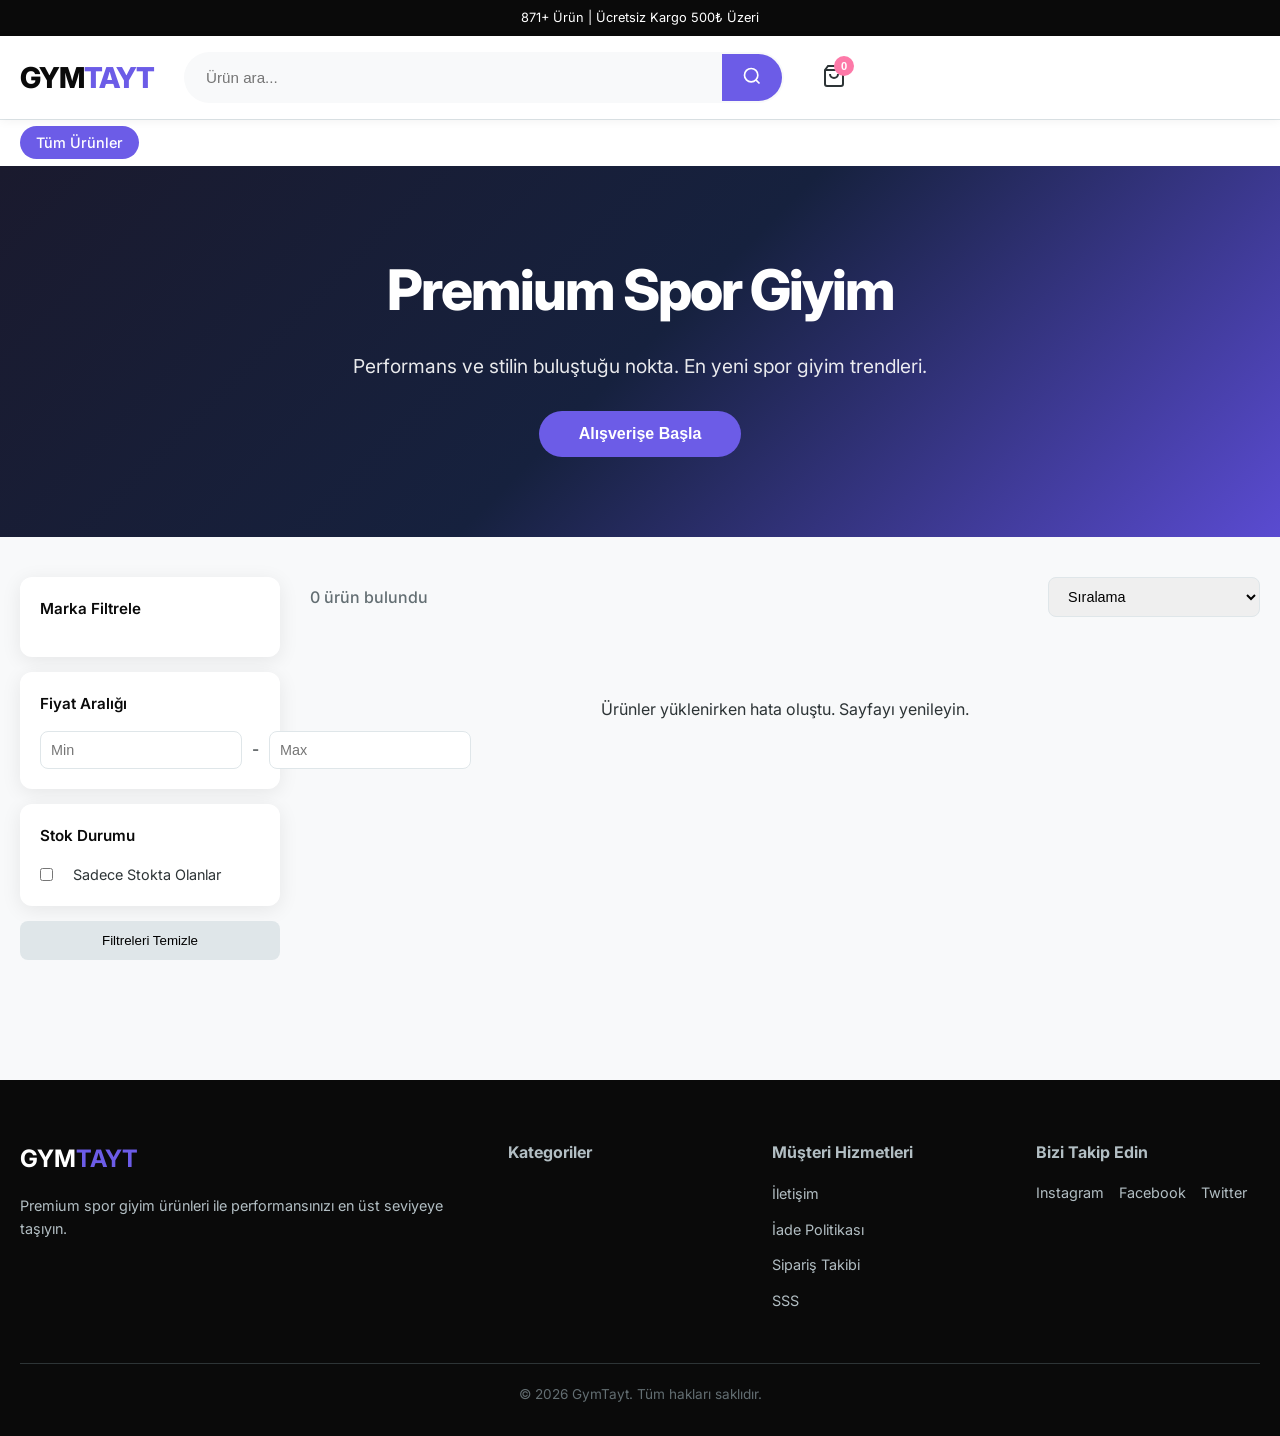
==== index.html @ e07b1fa8 "Initial commit - e-ticaret sitesi" ====
<!DOCTYPE html>
<html lang="tr">
<head>
    <meta charset="UTF-8">
    <meta name="viewport" content="width=device-width, initial-scale=1.0">
    <title>GymTayt - Spor Giyim Mağazası</title>
    <link rel="stylesheet" href="css/style.css">
    <link rel="preconnect" href="https://fonts.googleapis.com">
    <link href="https://fonts.googleapis.com/css2?family=Inter:wght@300;400;500;600;700;800&display=swap" rel="stylesheet">
</head>
<body>
    <header id="header">
        <div class="header-top">
            <div class="container">
                <span>871+ Ürün | Ücretsiz Kargo 500₺ Üzeri</span>
            </div>
        </div>
        <div class="header-main">
            <div class="container header-content">
                <div class="logo">
                    <a href="#" onclick="showHome(); return false;">GYM<span>TAYT</span></a>
                </div>
                <div class="search-bar">
                    <input type="text" id="searchInput" placeholder="Ürün ara..." oninput="handleSearch(this.value)">
                    <button onclick="handleSearch(document.getElementById('searchInput').value)">
                        <svg width="20" height="20" viewBox="0 0 24 24" fill="none" stroke="currentColor" stroke-width="2"><circle cx="11" cy="11" r="8"/><path d="m21 21-4.35-4.35"/></svg>
                    </button>
                </div>
                <div class="header-actions">
                    <button class="action-btn" onclick="toggleCart()">
                        <svg width="24" height="24" viewBox="0 0 24 24" fill="none" stroke="currentColor" stroke-width="2"><path d="M6 2L3 6v14a2 2 0 002 2h14a2 2 0 002-2V6l-3-4z"/><line x1="3" y1="6" x2="21" y2="6"/><path d="M16 10a4 4 0 01-8 0"/></svg>
                        <span class="cart-count" id="cartCount">0</span>
                    </button>
                </div>
            </div>
        </div>
        <nav class="main-nav">
            <div class="container">
                <ul id="categoryNav">
                    <li class="active"><a href="#" onclick="filterByCategory('all'); return false;">Tüm Ürünler</a></li>
                </ul>
            </div>
        </nav>
    </header>

    <main id="mainContent">
        <section class="hero" id="heroSection">
            <div class="container">
                <div class="hero-content">
                    <h1>Premium Spor Giyim</h1>
                    <p>Performans ve stilin buluştuğu nokta. En yeni spor giyim trendleri.</p>
                    <button onclick="document.getElementById('productsSection').scrollIntoView({behavior:'smooth'})">Alışverişe Başla</button>
                </div>
            </div>
        </section>

        <section class="products-section" id="productsSection">
            <div class="container">
                <div class="products-layout">
                    <aside class="sidebar">
                        <div class="filter-group">
                            <h3>Marka Filtrele</h3>
                            <div id="brandFilters"></div>
                        </div>
                        <div class="filter-group">
                            <h3>Fiyat Aralığı</h3>
                            <div class="price-range">
                                <input type="number" id="minPrice" placeholder="Min" onchange="applyFilters()">
                                <span>-</span>
                                <input type="number" id="maxPrice" placeholder="Max" onchange="applyFilters()">
                            </div>
                        </div>
                        <div class="filter-group">
                            <h3>Stok Durumu</h3>
                            <label class="checkbox-label">
                                <input type="checkbox" id="inStockOnly" onchange="applyFilters()">
                                <span class="checkmark"></span>
                                Sadece Stokta Olanlar
                            </label>
                        </div>
                        <button class="clear-filters" onclick="clearFilters()">Filtreleri Temizle</button>
                    </aside>
                    <div class="products-area">
                        <div class="products-header">
                            <span id="productCountText">0 ürün bulundu</span>
                            <select id="sortSelect" onchange="applyFilters()">
                                <option value="default">Sıralama</option>
                                <option value="price-asc">Fiyat: Düşükten Yükseğe</option>
                                <option value="price-desc">Fiyat: Yüksekten Düşüğe</option>
                                <option value="name-asc">İsim: A-Z</option>
                                <option value="name-desc">İsim: Z-A</option>
                                <option value="discount">En Çok İndirim</option>
                            </select>
                        </div>
                        <div id="loadingSpinner" class="loading">
                            <div class="spinner"></div>
                            <p>Ürünler yükleniyor...</p>
                        </div>
                        <div id="productsGrid" class="products-grid"></div>
                    </div>
                </div>
            </div>
        </section>
    </main>

    <div id="productModal" class="modal">
        <div class="modal-content product-modal">
            <button class="close-modal" onclick="closeModal()">&times;</button>
            <div id="productDetail"></div>
        </div>
    </div>

    <div id="cartSidebar" class="cart-sidebar">
        <div class="cart-header">
            <h2>Sepetim</h2>
            <button onclick="toggleCart()">&times;</button>
        </div>
        <div id="cartItems" class="cart-items"></div>
        <div class="cart-footer">
            <div class="cart-total">
                <span>Toplam:</span>
                <span id="cartTotal">₺0.00</span>
            </div>
            <button class="checkout-btn" onclick="checkout()">Siparişi Tamamla</button>
        </div>
    </div>
    <div id="cartOverlay" class="cart-overlay" onclick="toggleCart()"></div>

    <footer>
        <div class="container">
            <div class="footer-content">
                <div class="footer-section">
                    <h3>GYM<span>TAYT</span></h3>
                    <p>Premium spor giyim ürünleri ile performansınızı en üst seviyeye taşıyın.</p>
                </div>
                <div class="footer-section">
                    <h4>Kategoriler</h4>
                    <ul id="footerCategories"></ul>
                </div>
                <div class="footer-section">
                    <h4>Müşteri Hizmetleri</h4>
                    <ul>
                        <li><a href="#">İletişim</a></li>
                        <li><a href="#">İade Politikası</a></li>
                        <li><a href="#">Sipariş Takibi</a></li>
                        <li><a href="#">SSS</a></li>
                    </ul>
                </div>
                <div class="footer-section">
                    <h4>Bizi Takip Edin</h4>
                    <div class="social-links">
                        <a href="#">Instagram</a>
                        <a href="#">Facebook</a>
                        <a href="#">Twitter</a>
                    </div>
                </div>
            </div>
            <div class="footer-bottom">
                <p>&copy; 2026 GymTayt. Tüm hakları saklıdır.</p>
            </div>
        </div>
    </footer>

    <script src="js/app.js"></script>
</body>
</html>
---- css/style.css ----
:root {
    --primary: #6c5ce7;
    --primary-dark: #5a4bd1;
    --secondary: #00cec9;
    --accent: #fd79a8;
    --dark: #0a0a0a;
    --dark-2: #1a1a2e;
    --dark-3: #16213e;
    --gray-1: #2d3436;
    --gray-2: #636e72;
    --gray-3: #b2bec3;
    --gray-4: #dfe6e9;
    --light: #f8f9fa;
    --white: #ffffff;
    --success: #00b894;
    --warning: #fdcb6e;
    --danger: #d63031;
    --radius: 12px;
    --radius-sm: 8px;
    --shadow: 0 4px 20px rgba(0,0,0,0.08);
    --shadow-lg: 0 10px 40px rgba(0,0,0,0.12);
    --transition: all 0.3s cubic-bezier(0.4, 0, 0.2, 1);
}

* { margin: 0; padding: 0; box-sizing: border-box; }

body {
    font-family: 'Inter', -apple-system, sans-serif;
    background: var(--light);
    color: var(--gray-1);
    line-height: 1.6;
}

.container {
    max-width: 1400px;
    margin: 0 auto;
    padding: 0 20px;
}

a { text-decoration: none; color: inherit; }

/* Header */
.header-top {
    background: var(--dark);
    color: var(--white);
    padding: 8px 0;
    font-size: 0.8rem;
    text-align: center;
}

.header-main {
    background: var(--white);
    padding: 16px 0;
    box-shadow: 0 2px 10px rgba(0,0,0,0.05);
    position: sticky;
    top: 0;
    z-index: 100;
}

.header-content {
    display: flex;
    align-items: center;
    gap: 30px;
}

.logo a {
    font-size: 1.8rem;
    font-weight: 800;
    color: var(--dark);
    letter-spacing: -1px;
}

.logo span { color: var(--primary); }

.search-bar {
    flex: 1;
    max-width: 600px;
    display: flex;
    background: var(--light);
    border-radius: 50px;
    overflow: hidden;
    border: 2px solid transparent;
    transition: var(--transition);
}

.search-bar:focus-within { border-color: var(--primary); }

.search-bar input {
    flex: 1;
    padding: 12px 20px;
    border: none;
    background: transparent;
    font-size: 0.95rem;
    outline: none;
}

.search-bar button {
    padding: 12px 20px;
    background: var(--primary);
    border: none;
    color: var(--white);
    cursor: pointer;
    transition: var(--transition);
}

.search-bar button:hover { background: var(--primary-dark); }

.header-actions { display: flex; align-items: center; gap: 15px; }

.action-btn {
    position: relative;
    background: none;
    border: none;
    cursor: pointer;
    padding: 8px;
    color: var(--gray-1);
    transition: var(--transition);
}

.action-btn:hover { color: var(--primary); }

.cart-count {
    position: absolute;
    top: 0;
    right: 0;
    background: var(--accent);
    color: var(--white);
    font-size: 0.7rem;
    font-weight: 700;
    width: 20px;
    height: 20px;
    border-radius: 50%;
    display: flex;
    align-items: center;
    justify-content: center;
}

.main-nav {
    background: var(--white);
    border-top: 1px solid var(--gray-4);
    padding: 0;
}

.main-nav ul {
    display: flex;
    gap: 5px;
    list-style: none;
    overflow-x: auto;
    padding: 10px 0;
}

.main-nav a {
    padding: 8px 16px;
    font-size: 0.9rem;
    font-weight: 500;
    color: var(--gray-2);
    border-radius: 50px;
    white-space: nowrap;
    transition: var(--transition);
}

.main-nav a:hover,
.main-nav li.active a {
    background: var(--primary);
    color: var(--white);
}

/* Hero */
.hero {
    background: linear-gradient(135deg, var(--dark-2) 0%, var(--dark-3) 50%, var(--primary-dark) 100%);
    padding: 80px 0;
    margin-bottom: 40px;
}

.hero-content {
    text-align: center;
    color: var(--white);
}

.hero h1 {
    font-size: 3.5rem;
    font-weight: 800;
    margin-bottom: 15px;
    letter-spacing: -2px;
}

.hero p {
    font-size: 1.2rem;
    opacity: 0.9;
    margin-bottom: 30px;
}

.hero button {
    padding: 14px 40px;
    background: var(--primary);
    color: var(--white);
    border: none;
    border-radius: 50px;
    font-size: 1rem;
    font-weight: 600;
    cursor: pointer;
    transition: var(--transition);
}

.hero button:hover {
    background: var(--white);
    color: var(--primary);
    transform: translateY(-2px);
}

/* Products Layout */
.products-layout {
    display: grid;
    grid-template-columns: 260px 1fr;
    gap: 30px;
    padding-bottom: 60px;
}

/* Sidebar */
.sidebar {
    position: sticky;
    top: 120px;
    height: fit-content;
}

.filter-group {
    background: var(--white);
    padding: 20px;
    border-radius: var(--radius);
    margin-bottom: 15px;
    box-shadow: var(--shadow);
}

.filter-group h3 {
    font-size: 0.95rem;
    font-weight: 600;
    margin-bottom: 15px;
    color: var(--dark);
}

.brand-filter {
    display: flex;
    align-items: center;
    gap: 10px;
    padding: 8px 0;
    cursor: pointer;
    font-size: 0.9rem;
}

.brand-filter input[type="checkbox"] {
    accent-color: var(--primary);
    width: 16px;
    height: 16px;
}

.price-range {
    display: flex;
    align-items: center;
    gap: 10px;
}

.price-range input {
    flex: 1;
    padding: 10px;
    border: 1px solid var(--gray-4);
    border-radius: var(--radius-sm);
    font-size: 0.9rem;
    outline: none;
}

.price-range input:focus { border-color: var(--primary); }

.checkbox-label {
    display: flex;
    align-items: center;
    gap: 10px;
    cursor: pointer;
    font-size: 0.9rem;
}

.clear-filters {
    width: 100%;
    padding: 12px;
    background: var(--gray-4);
    border: none;
    border-radius: var(--radius-sm);
    cursor: pointer;
    font-weight: 500;
    transition: var(--transition);
}

.clear-filters:hover {
    background: var(--danger);
    color: var(--white);
}

/* Products Area */
.products-header {
    display: flex;
    justify-content: space-between;
    align-items: center;
    margin-bottom: 20px;
}

.products-header span {
    font-weight: 500;
    color: var(--gray-2);
}

.products-header select {
    padding: 10px 15px;
    border: 1px solid var(--gray-4);
    border-radius: var(--radius-sm);
    font-size: 0.9rem;
    outline: none;
    cursor: pointer;
}

/* Products Grid */
.products-grid {
    display: grid;
    grid-template-columns: repeat(auto-fill, minmax(280px, 1fr));
    gap: 25px;
}

.product-card {
    background: var(--white);
    border-radius: var(--radius);
    overflow: hidden;
    box-shadow: var(--shadow);
    transition: var(--transition);
    cursor: pointer;
}

.product-card:hover {
    transform: translateY(-5px);
    box-shadow: var(--shadow-lg);
}

.product-image {
    position: relative;
    padding-top: 120%;
    overflow: hidden;
    background: var(--gray-4);
}

.product-image img {
    position: absolute;
    top: 0;
    left: 0;
    width: 100%;
    height: 100%;
    object-fit: cover;
    transition: var(--transition);
}

.product-card:hover .product-image img { transform: scale(1.05); }

.product-badge {
    position: absolute;
    top: 10px;
    left: 10px;
    padding: 5px 12px;
    border-radius: 50px;
    font-size: 0.75rem;
    font-weight: 600;
    color: var(--white);
    z-index: 2;
}

.badge-sale { background: var(--danger); }
.badge-new { background: var(--success); }
.badge-out { background: var(--gray-2); }

.product-info {
    padding: 15px;
}

.product-brand {
    font-size: 0.8rem;
    color: var(--primary);
    font-weight: 600;
    text-transform: uppercase;
    letter-spacing: 0.5px;
}

.product-name {
    font-size: 0.95rem;
    font-weight: 500;
    margin: 8px 0;
    display: -webkit-box;
    -webkit-line-clamp: 2;
    -webkit-box-orient: vertical;
    overflow: hidden;
    line-height: 1.4;
}

.product-price {
    display: flex;
    align-items: center;
    gap: 10px;
    margin-top: 10px;
}

.current-price {
    font-size: 1.2rem;
    font-weight: 700;
    color: var(--dark);
}

.original-price {
    font-size: 0.9rem;
    color: var(--gray-3);
    text-decoration: line-through;
}

.discount-percent {
    font-size: 0.8rem;
    color: var(--danger);
    font-weight: 600;
}

.product-colors {
    display: flex;
    gap: 6px;
    margin-top: 10px;
    flex-wrap: wrap;
}

.color-dot {
    width: 18px;
    height: 18px;
    border-radius: 50%;
    border: 2px solid var(--gray-4);
}

/* Loading */
.loading {
    text-align: center;
    padding: 60px;
}

.spinner {
    width: 50px;
    height: 50px;
    border: 4px solid var(--gray-4);
    border-top-color: var(--primary);
    border-radius: 50%;
    animation: spin 1s linear infinite;
    margin: 0 auto 20px;
}

@keyframes spin { to { transform: rotate(360deg); } }

/* Modal */
.modal {
    display: none;
    position: fixed;
    top: 0;
    left: 0;
    width: 100%;
    height: 100%;
    background: rgba(0,0,0,0.6);
    z-index: 1000;
    overflow-y: auto;
    padding: 40px 20px;
}

.modal.active { display: flex; justify-content: center; align-items: flex-start; }

.modal-content {
    background: var(--white);
    border-radius: var(--radius);
    max-width: 1000px;
    width: 100%;
    position: relative;
    margin: auto;
}

.close-modal {
    position: absolute;
    top: 15px;
    right: 15px;
    width: 36px;
    height: 36px;
    background: var(--light);
    border: none;
    border-radius: 50%;
    font-size: 1.5rem;
    cursor: pointer;
    z-index: 10;
    display: flex;
    align-items: center;
    justify-content: center;
    transition: var(--transition);
}

.close-modal:hover {
    background: var(--danger);
    color: var(--white);
}

.product-detail {
    display: grid;
    grid-template-columns: 1fr 1fr;
    gap: 40px;
    padding: 40px;
}

.product-gallery {
    position: relative;
}

.main-image {
    width: 100%;
    border-radius: var(--radius);
    aspect-ratio: 3/4;
    object-fit: cover;
}

.gallery-thumbs {
    display: flex;
    gap: 10px;
    margin-top: 15px;
    overflow-x: auto;
}

.gallery-thumbs img {
    width: 80px;
    height: 80px;
    object-fit: cover;
    border-radius: var(--radius-sm);
    cursor: pointer;
    border: 2px solid transparent;
    transition: var(--transition);
}

.gallery-thumbs img:hover,
.gallery-thumbs img.active { border-color: var(--primary); }

.detail-info h1 {
    font-size: 1.6rem;
    font-weight: 700;
    margin-bottom: 10px;
    line-height: 1.3;
}

.detail-brand {
    color: var(--primary);
    font-weight: 600;
    text-transform: uppercase;
    font-size: 0.9rem;
    margin-bottom: 15px;
}

.detail-prices {
    display: flex;
    align-items: center;
    gap: 15px;
    margin-bottom: 20px;
}

.detail-current-price {
    font-size: 2rem;
    font-weight: 800;
    color: var(--dark);
}

.detail-original-price {
    font-size: 1.2rem;
    color: var(--gray-3);
    text-decoration: line-through;
}

.detail-stock {
    padding: 8px 16px;
    border-radius: 50px;
    font-size: 0.85rem;
    font-weight: 600;
}

.stock-in {
    background: rgba(0,184,148,0.1);
    color: var(--success);
}

.stock-out {
    background: rgba(214,48,49,0.1);
    color: var(--danger);
}

.variant-section {
    margin-bottom: 20px;
}

.variant-section h4 {
    font-size: 0.9rem;
    margin-bottom: 10px;
}

.variant-options {
    display: flex;
    gap: 10px;
    flex-wrap: wrap;
}

.variant-btn {
    padding: 10px 20px;
    border: 2px solid var(--gray-4);
    background: var(--white);
    border-radius: var(--radius-sm);
    cursor: pointer;
    font-weight: 500;
    transition: var(--transition);
}

.variant-btn:hover { border-color: var(--primary); }
.variant-btn.active {
    border-color: var(--primary);
    background: var(--primary);
    color: var(--white);
}

.variant-btn.disabled {
    opacity: 0.4;
    cursor: not-allowed;
}

.add-to-cart-btn {
    width: 100%;
    padding: 16px;
    background: var(--primary);
    color: var(--white);
    border: none;
    border-radius: var(--radius);
    font-size: 1rem;
    font-weight: 600;
    cursor: pointer;
    transition: var(--transition);
    margin-top: 20px;
}

.add-to-cart-btn:hover { background: var(--primary-dark); }
.add-to-cart-btn:disabled {
    background: var(--gray-3);
    cursor: not-allowed;
}

.detail-description {
    margin-top: 20px;
    padding-top: 20px;
    border-top: 1px solid var(--gray-4);
}

.detail-description h4 {
    margin-bottom: 10px;
}

.detail-description p {
    color: var(--gray-2);
    font-size: 0.9rem;
    line-height: 1.7;
}

/* Cart Sidebar */
.cart-sidebar {
    position: fixed;
    top: 0;
    right: -450px;
    width: 420px;
    max-width: 90vw;
    height: 100vh;
    background: var(--white);
    z-index: 1001;
    transition: var(--transition);
    display: flex;
    flex-direction: column;
}

.cart-sidebar.active { right: 0; }

.cart-overlay {
    position: fixed;
    top: 0;
    left: 0;
    width: 100%;
    height: 100%;
    background: rgba(0,0,0,0.5);
    z-index: 1000;
    opacity: 0;
    visibility: hidden;
    transition: var(--transition);
}

.cart-overlay.active { opacity: 1; visibility: visible; }

.cart-header {
    display: flex;
    justify-content: space-between;
    align-items: center;
    padding: 20px;
    border-bottom: 1px solid var(--gray-4);
}

.cart-header h2 { font-size: 1.3rem; }

.cart-header button {
    background: none;
    border: none;
    font-size: 1.8rem;
    cursor: pointer;
    color: var(--gray-2);
}

.cart-items {
    flex: 1;
    overflow-y: auto;
    padding: 20px;
}

.cart-item {
    display: flex;
    gap: 15px;
    padding: 15px 0;
    border-bottom: 1px solid var(--gray-4);
}

.cart-item-image {
    width: 80px;
    height: 80px;
    border-radius: var(--radius-sm);
    object-fit: cover;
}

.cart-item-details { flex: 1; }

.cart-item-name {
    font-size: 0.9rem;
    font-weight: 500;
    margin-bottom: 5px;
}

.cart-item-variant {
    font-size: 0.8rem;
    color: var(--gray-2);
    margin-bottom: 10px;
}

.cart-item-bottom {
    display: flex;
    justify-content: space-between;
    align-items: center;
}

.quantity-controls {
    display: flex;
    align-items: center;
    gap: 10px;
}

.quantity-controls button {
    width: 28px;
    height: 28px;
    border: 1px solid var(--gray-4);
    background: var(--white);
    border-radius: 50%;
    cursor: pointer;
    font-size: 1rem;
    display: flex;
    align-items: center;
    justify-content: center;
}

.cart-item-price {
    font-weight: 600;
}

.remove-item {
    background: none;
    border: none;
    color: var(--danger);
    cursor: pointer;
    font-size: 0.8rem;
    margin-left: 10px;
}

.cart-empty {
    text-align: center;
    padding: 40px;
    color: var(--gray-2);
}

.cart-footer {
    padding: 20px;
    border-top: 1px solid var(--gray-4);
}

.cart-total {
    display: flex;
    justify-content: space-between;
    font-size: 1.2rem;
    font-weight: 700;
    margin-bottom: 15px;
}

.checkout-btn {
    width: 100%;
    padding: 16px;
    background: var(--success);
    color: var(--white);
    border: none;
    border-radius: var(--radius);
    font-size: 1rem;
    font-weight: 600;
    cursor: pointer;
    transition: var(--transition);
}

.checkout-btn:hover { opacity: 0.9; }

/* Footer */
footer {
    background: var(--dark);
    color: var(--white);
    padding: 60px 0 30px;
    margin-top: 60px;
}

.footer-content {
    display: grid;
    grid-template-columns: 2fr 1fr 1fr 1fr;
    gap: 40px;
    margin-bottom: 40px;
}

.footer-section h3 {
    font-size: 1.5rem;
    margin-bottom: 15px;
}

.footer-section h3 span { color: var(--primary); }

.footer-section h4 {
    font-size: 1rem;
    margin-bottom: 15px;
    color: var(--gray-3);
}

.footer-section p {
    color: var(--gray-3);
    font-size: 0.9rem;
}

.footer-section ul {
    list-style: none;
}

.footer-section li {
    margin-bottom: 10px;
}

.footer-section a {
    color: var(--gray-3);
    font-size: 0.9rem;
    transition: var(--transition);
}

.footer-section a:hover { color: var(--primary); }

.social-links {
    display: flex;
    gap: 15px;
}

.footer-bottom {
    border-top: 1px solid var(--gray-1);
    padding-top: 20px;
    text-align: center;
    color: var(--gray-2);
    font-size: 0.85rem;
}

/* Responsive */
@media (max-width: 1024px) {
    .products-layout {
        grid-template-columns: 220px 1fr;
        gap: 20px;
    }
    .product-detail {
        grid-template-columns: 1fr;
        padding: 20px;
    }
}

@media (max-width: 768px) {
    .header-content { flex-wrap: wrap; gap: 15px; }
    .search-bar { order: 3; max-width: 100%; flex-basis: 100%; }
    .hero h1 { font-size: 2.2rem; }
    .products-layout { grid-template-columns: 1fr; }
    .sidebar { position: static; }
    .products-grid { grid-template-columns: repeat(auto-fill, minmax(200px, 1fr)); }
    .footer-content { grid-template-columns: 1fr 1fr; }
}

@media (max-width: 480px) {
    .products-grid { grid-template-columns: 1fr 1fr; gap: 15px; }
    .hero { padding: 50px 0; }
    .hero h1 { font-size: 1.8rem; }
    .footer-content { grid-template-columns: 1fr; }
}
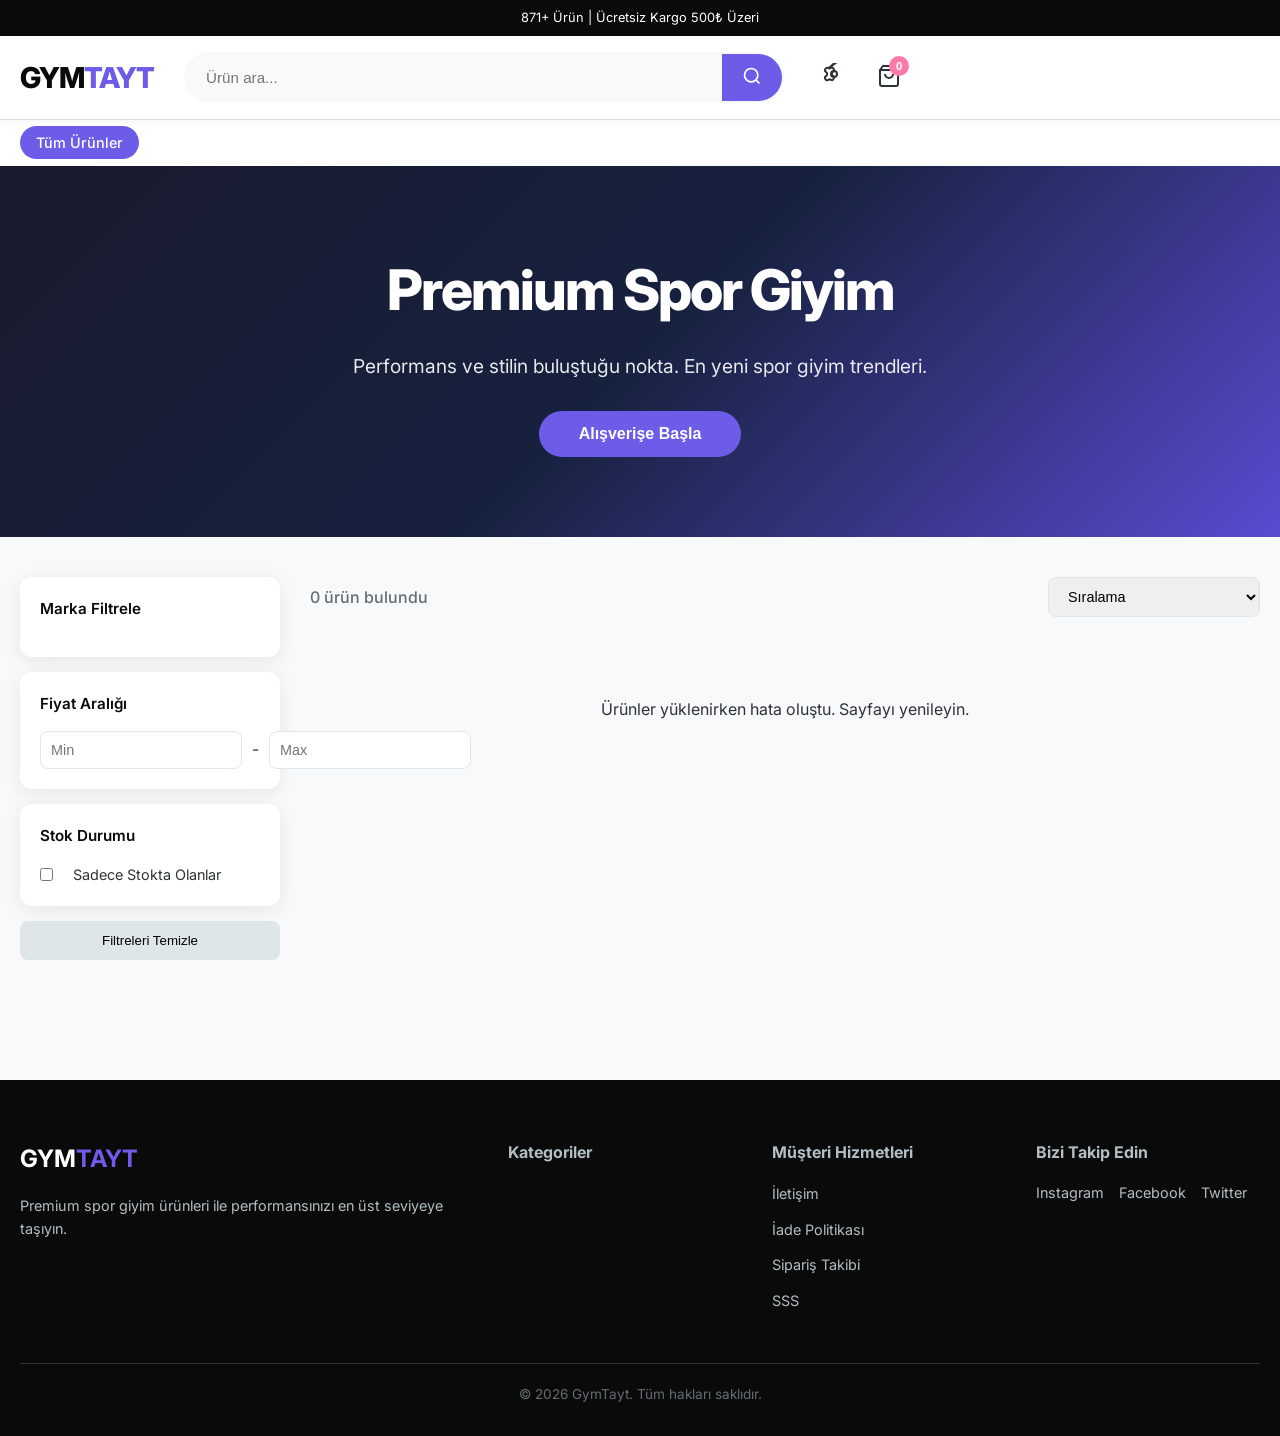
==== commit fafb0d2e: "Add admin panel with feed management and product CRUD" ====
--- a/index.html
+++ b/index.html
@@ -27,6 +27,9 @@
                     </button>
                 </div>
                 <div class="header-actions">
+                    <a href="admin.html" class="action-btn" title="Admin Panel">
+                        <svg width="24" height="24" viewBox="0 0 24 24" fill="none" stroke="currentColor" stroke-width="2"><path d="M12.22 2h-.44a2 2 0 00-2 2v.18a2 2 0 01-1 1.73l-.43.25a2 2 0 01-2 0l-.15-.08a2 2 0 00-2.73.73l-.22.38a2 2 0 00.73 2.73l.15.1a2 2 0 011 1.72v.51a2 2 0 01-1 1.74l-.15.09a2 2 0 00-.73 2.73l.22.38a2 2 0 002.73.73l.43-.25a2 2 0 012 0l.15.08a2 2 0 002.73-.73l.22-.39a2 2 0 00-.73-2.73l-.15-.09a2 2 0 01-1-1.74v-.47a2 2 0 011-1.74l.15-.09a2 2 0 00.73-2.73l-.22-.38a2 2 0 00-2.73-.73l-.43.25a2 2 0 01-2 0l-.15-.08z"/><circle cx="12" cy="12" r="3"/></svg>
+                    </a>
                     <button class="action-btn" onclick="toggleCart()">
                         <svg width="24" height="24" viewBox="0 0 24 24" fill="none" stroke="currentColor" stroke-width="2"><path d="M6 2L3 6v14a2 2 0 002 2h14a2 2 0 002-2V6l-3-4z"/><line x1="3" y1="6" x2="21" y2="6"/><path d="M16 10a4 4 0 01-8 0"/></svg>
                         <span class="cart-count" id="cartCount">0</span>
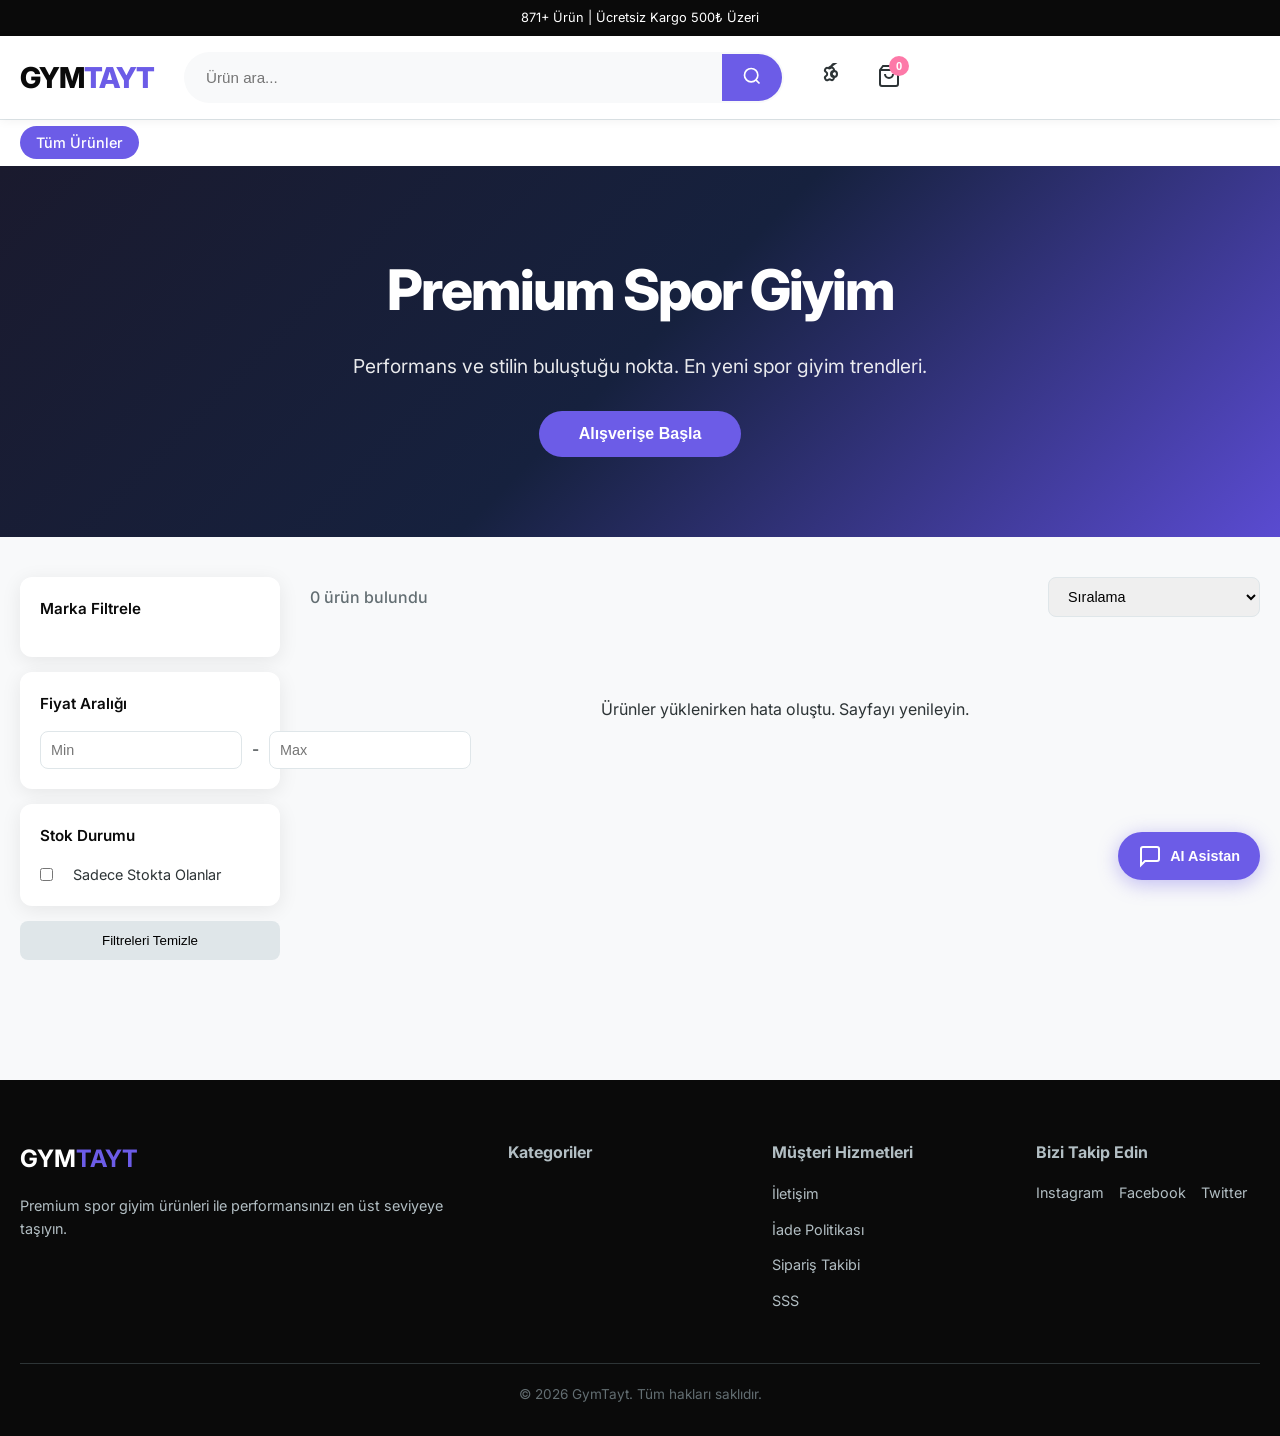
==== commit 75a07151: "Add XML multi-format export, manual XML upload, payment methods checkout, AI chat widget" ====
--- a/index.html
+++ b/index.html
@@ -119,12 +119,26 @@
             <button onclick="toggleCart()">&times;</button>
         </div>
         <div id="cartItems" class="cart-items"></div>
-        <div class="cart-footer">
+        <div id="checkoutSection" class="checkout-section" style="display:none">
+            <h3>Sipariş Bilgileri</h3>
+            <div class="form-group"><label>Ad Soyad</label><input type="text" id="checkName" required></div>
+            <div class="form-group"><label>Telefon</label><input type="tel" id="checkPhone" required></div>
+            <div class="form-group"><label>E-posta</label><input type="email" id="checkEmail"></div>
+            <div class="form-group"><label>Adres</label><textarea id="checkAddress" rows="3" required></textarea></div>
+            <div class="form-group"><label>Sipariş Notu</label><textarea id="checkNote" rows="2"></textarea></div>
+            <h4>Ödeme Yöntemi</h4>
+            <div id="paymentMethods" class="payment-methods"></div>
+            <div class="checkout-actions">
+                <button class="btn-back" onclick="showCartItems()"><svg width="16" height="16" viewBox="0 0 24 24" fill="none" stroke="currentColor" stroke-width="2"><path d="M19 12H5M12 19l-7-7 7-7"/></svg> Geri</button>
+                <button class="btn-submit" onclick="completeOrder()">Siparişi Gönder</button>
+            </div>
+        </div>
+        <div class="cart-footer" id="cartFooter">
             <div class="cart-total">
                 <span>Toplam:</span>
                 <span id="cartTotal">₺0.00</span>
             </div>
-            <button class="checkout-btn" onclick="checkout()">Siparişi Tamamla</button>
+            <button class="checkout-btn" onclick="showCheckout()">Siparişi Tamamla</button>
         </div>
     </div>
     <div id="cartOverlay" class="cart-overlay" onclick="toggleCart()"></div>
@@ -164,6 +178,26 @@
         </div>
     </footer>
 
+    <div id="aiChatWidget" class="ai-chat-widget">
+        <button id="aiChatToggle" class="ai-chat-toggle" onclick="toggleAiChat()">
+            <svg width="24" height="24" viewBox="0 0 24 24" fill="none" stroke="currentColor" stroke-width="2"><path d="M21 15a2 2 0 0 1-2 2H7l-4 4V5a2 2 0 0 1 2-2h14a2 2 0 0 1 2 2z"/></svg>
+            <span>AI Asistan</span>
+        </button>
+        <div id="aiChatWindow" class="ai-chat-window" style="display:none">
+            <div class="ai-chat-header">
+                <h4>AI Ürün Asistanı</h4>
+                <button onclick="toggleAiChat()">&times;</button>
+            </div>
+            <div id="aiChatMessages" class="ai-chat-messages">
+                <div class="ai-message">Merhaba! Size hangi ürünü bulabilirim? Spor tayt, atlet, veya başka bir şey mi arıyorsunuz?</div>
+            </div>
+            <div class="ai-chat-input">
+                <input type="text" id="aiChatInput" placeholder="Mesajınızı yazın..." onkeydown="if(event.key==='Enter')sendAiMessage()">
+                <button onclick="sendAiMessage()"><svg width="18" height="18" viewBox="0 0 24 24" fill="none" stroke="currentColor" stroke-width="2"><line x1="22" y1="2" x2="11" y2="13"/><polygon points="22 2 15 22 11 13 2 9 22 2"/></svg></button>
+            </div>
+        </div>
+    </div>
+
     <script src="js/app.js"></script>
 </body>
 </html>
--- a/css/style.css
+++ b/css/style.css
@@ -452,6 +452,11 @@
 
 @keyframes spin { to { transform: rotate(360deg); } }
 
+@keyframes slideIn {
+    from { transform: translateX(100%); opacity: 0; }
+    to { transform: translateX(0); opacity: 1; }
+}
+
 /* Modal */
 .modal {
     display: none;
@@ -908,3 +913,361 @@
     .hero h1 { font-size: 1.8rem; }
     .footer-content { grid-template-columns: 1fr; }
 }
+
+/* Checkout Section */
+.checkout-section {
+    padding: 20px;
+    overflow-y: auto;
+    flex: 1;
+}
+.checkout-section h3 {
+    font-size: 1.1rem;
+    margin-bottom: 15px;
+    padding-bottom: 10px;
+    border-bottom: 1px solid var(--gray-4);
+}
+.checkout-section h4 {
+    font-size: 0.95rem;
+    margin: 15px 0 10px;
+}
+.checkout-section .form-group {
+    margin-bottom: 12px;
+}
+.checkout-section .form-group label {
+    display: block;
+    font-size: 0.85rem;
+    font-weight: 500;
+    margin-bottom: 5px;
+    color: var(--gray-2);
+}
+.checkout-section .form-group input,
+.checkout-section .form-group textarea {
+    width: 100%;
+    padding: 10px;
+    border: 1px solid var(--gray-4);
+    border-radius: var(--radius-sm);
+    font-size: 0.9rem;
+    outline: none;
+}
+.checkout-section .form-group input:focus,
+.checkout-section .form-group textarea:focus {
+    border-color: var(--primary);
+}
+.payment-methods {
+    display: flex;
+    flex-direction: column;
+    gap: 10px;
+    margin-bottom: 15px;
+}
+.payment-method-option {
+    display: flex;
+    align-items: center;
+    gap: 10px;
+    padding: 12px;
+    border: 2px solid var(--gray-4);
+    border-radius: var(--radius-sm);
+    cursor: pointer;
+    transition: var(--transition);
+}
+.payment-method-option:hover,
+.payment-method-option.selected {
+    border-color: var(--primary);
+    background: rgba(108, 92, 231, 0.05);
+}
+.payment-method-option input[type="radio"] {
+    accent-color: var(--primary);
+}
+.payment-method-option svg {
+    width: 20px;
+    height: 20px;
+    color: var(--primary);
+}
+.payment-method-option span {
+    font-size: 0.9rem;
+    font-weight: 500;
+}
+.checkout-actions {
+    display: flex;
+    gap: 10px;
+    margin-top: 15px;
+}
+.btn-back,
+.btn-submit {
+    flex: 1;
+    padding: 12px;
+    border: none;
+    border-radius: var(--radius-sm);
+    font-size: 0.9rem;
+    font-weight: 600;
+    cursor: pointer;
+    display: flex;
+    align-items: center;
+    justify-content: center;
+    gap: 8px;
+    transition: var(--transition);
+}
+.btn-back {
+    background: var(--gray-4);
+    color: var(--gray-1);
+}
+.btn-back:hover {
+    background: var(--gray-3);
+}
+.btn-submit {
+    background: var(--success);
+    color: var(--white);
+}
+.btn-submit:hover {
+    opacity: 0.9;
+}
+
+/* AI Chat Widget */
+.ai-chat-widget {
+    position: fixed;
+    bottom: 20px;
+    right: 20px;
+    z-index: 999;
+}
+.ai-chat-toggle {
+    display: flex;
+    align-items: center;
+    gap: 8px;
+    padding: 12px 20px;
+    background: var(--primary);
+    color: var(--white);
+    border: none;
+    border-radius: 50px;
+    font-size: 0.9rem;
+    font-weight: 600;
+    cursor: pointer;
+    box-shadow: 0 4px 20px rgba(108, 92, 231, 0.4);
+    transition: var(--transition);
+}
+.ai-chat-toggle:hover {
+    transform: translateY(-2px);
+    box-shadow: 0 6px 25px rgba(108, 92, 231, 0.5);
+}
+.ai-chat-window {
+    position: absolute;
+    bottom: 60px;
+    right: 0;
+    width: 350px;
+    max-width: 90vw;
+    height: 500px;
+    max-height: 80vh;
+    background: var(--white);
+    border-radius: var(--radius);
+    box-shadow: var(--shadow-lg);
+    display: flex;
+    flex-direction: column;
+    overflow: hidden;
+}
+.ai-chat-header {
+    display: flex;
+    justify-content: space-between;
+    align-items: center;
+    padding: 15px;
+    background: var(--primary);
+    color: var(--white);
+}
+.ai-chat-header h4 {
+    font-size: 0.95rem;
+}
+.ai-chat-header button {
+    background: none;
+    border: none;
+    color: var(--white);
+    font-size: 1.5rem;
+    cursor: pointer;
+}
+.ai-chat-messages {
+    flex: 1;
+    overflow-y: auto;
+    padding: 15px;
+    display: flex;
+    flex-direction: column;
+    gap: 10px;
+}
+.ai-message,
+.user-message {
+    max-width: 85%;
+    padding: 10px 14px;
+    border-radius: 12px;
+    font-size: 0.9rem;
+    line-height: 1.5;
+}
+.ai-message {
+    background: var(--light);
+    color: var(--gray-1);
+    align-self: flex-start;
+    border-bottom-left-radius: 4px;
+}
+.user-message {
+    background: var(--primary);
+    color: var(--white);
+    align-self: flex-end;
+    border-bottom-right-radius: 4px;
+}
+.ai-message .product-suggestion {
+    display: block;
+    margin-top: 8px;
+    padding: 8px;
+    background: var(--white);
+    border: 1px solid var(--gray-4);
+    border-radius: var(--radius-sm);
+    cursor: pointer;
+    transition: var(--transition);
+}
+.ai-message .product-suggestion:hover {
+    border-color: var(--primary);
+    background: rgba(108, 92, 231, 0.05);
+}
+.ai-message .product-suggestion strong {
+    display: block;
+    font-size: 0.85rem;
+}
+.ai-message .product-suggestion small {
+    color: var(--gray-2);
+}
+.ai-chat-input {
+    display: flex;
+    gap: 8px;
+    padding: 12px;
+    border-top: 1px solid var(--gray-4);
+}
+.ai-chat-input input {
+    flex: 1;
+    padding: 10px;
+    border: 1px solid var(--gray-4);
+    border-radius: 50px;
+    font-size: 0.9rem;
+    outline: none;
+}
+.ai-chat-input input:focus {
+    border-color: var(--primary);
+}
+.ai-chat-input button {
+    width: 36px;
+    height: 36px;
+    background: var(--primary);
+    border: none;
+    border-radius: 50%;
+    color: var(--white);
+    cursor: pointer;
+    display: flex;
+    align-items: center;
+    justify-content: center;
+    transition: var(--transition);
+}
+.ai-chat-input button:hover {
+    background: var(--primary-dark);
+}
+
+/* XML Format Options */
+.xml-format-options {
+    display: grid;
+    grid-template-columns: repeat(auto-fill, minmax(220px, 1fr));
+    gap: 15px;
+    margin-bottom: 15px;
+}
+.xml-option-card {
+    display: flex;
+    align-items: flex-start;
+    gap: 12px;
+    padding: 15px;
+    border: 2px solid var(--gray-4);
+    border-radius: var(--radius);
+    cursor: pointer;
+    transition: var(--transition);
+}
+.xml-option-card:hover,
+.xml-option-card:has(input:checked) {
+    border-color: var(--primary);
+    background: rgba(108, 92, 231, 0.05);
+}
+.xml-option-card input[type="radio"] {
+    margin-top: 3px;
+    accent-color: var(--primary);
+}
+.xml-option-content strong {
+    display: block;
+    font-size: 0.9rem;
+    margin-bottom: 4px;
+}
+.xml-option-content span {
+    font-size: 0.8rem;
+    color: var(--gray-2);
+    line-height: 1.4;
+}
+.settings-desc {
+    font-size: 0.85rem;
+    color: var(--gray-2);
+    margin-bottom: 15px;
+}
+
+/* Payment Options */
+.payment-options {
+    display: grid;
+    grid-template-columns: repeat(auto-fill, minmax(220px, 1fr));
+    gap: 15px;
+    margin-bottom: 15px;
+}
+.payment-option {
+    display: flex;
+    align-items: flex-start;
+    gap: 12px;
+    padding: 15px;
+    border: 2px solid var(--gray-4);
+    border-radius: var(--radius);
+    cursor: pointer;
+    transition: var(--transition);
+}
+.payment-option:hover,
+.payment-option:has(input:checked) {
+    border-color: var(--success);
+    background: rgba(0, 184, 148, 0.05);
+}
+.payment-option input[type="checkbox"] {
+    margin-top: 3px;
+    accent-color: var(--success);
+}
+.payment-content {
+    display: flex;
+    align-items: flex-start;
+    gap: 10px;
+}
+.payment-content svg {
+    color: var(--success);
+    flex-shrink: 0;
+}
+.payment-content strong {
+    display: block;
+    font-size: 0.9rem;
+    margin-bottom: 4px;
+}
+.payment-content span {
+    font-size: 0.8rem;
+    color: var(--gray-2);
+}
+
+@media (max-width: 768px) {
+    .ai-chat-window {
+        width: 100vw;
+        height: 100vh;
+        max-width: 100vw;
+        max-height: 100vh;
+        position: fixed;
+        bottom: 0;
+        right: 0;
+        border-radius: 0;
+    }
+    .ai-chat-toggle span {
+        display: none;
+    }
+    .xml-format-options {
+        grid-template-columns: 1fr;
+    }
+    .payment-options {
+        grid-template-columns: 1fr;
+    }
+}
